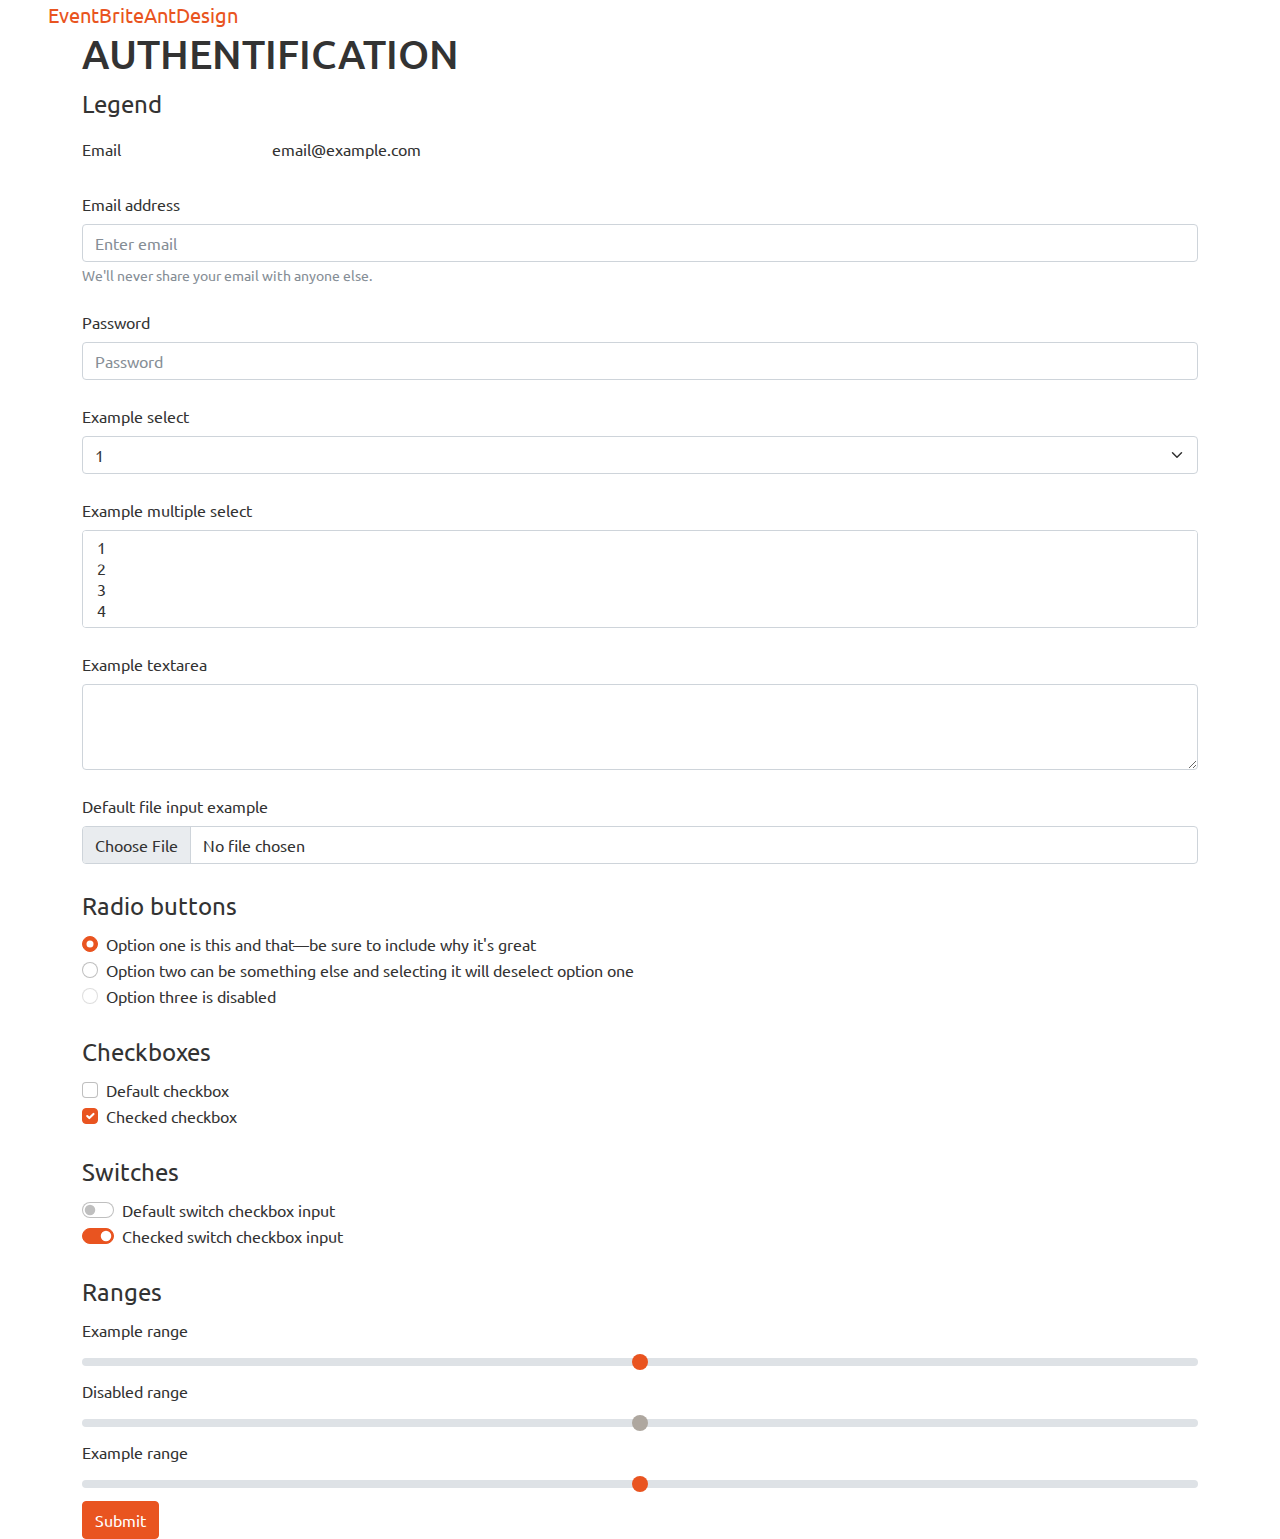
==== authentification_form.html @ 85c49096 "first commit" ====
<!DOCTYPE html>
<html>

<head>
  <meta charset="utf-8">
  <meta http-equiv="X-UA-Compatible" content="IE=edge">
  <title>AUTHENTIFICATION</title>
  <meta name="description" content="">
  <meta name="viewport" content="width=device-width, initial-scale=1">
  <link rel="stylesheet" href="bootstrap.css">
  <link rel="stylesheet" href="style.css">
  <!-- https://bootswatch.com/  theme united   https://bootswatch.com/united/ -->


</head>

<body>
  <a class="navbar-brand m-5" href="index.html">EventBriteAntDesign</a>
  <div class="container">
  <h1>AUTHENTIFICATION</h1>


<form>
  <fieldset>
    <legend>Legend</legend>
    <div class="form-group row">
      <label for="staticEmail" class="col-sm-2 col-form-label">Email</label>
      <div class="col-sm-10">
        <input type="text" readonly="" class="form-control-plaintext" id="staticEmail" value="email@example.com">
      </div>
    </div>
    <div class="form-group">
      <label for="exampleInputEmail1" class="form-label mt-4">Email address</label>
      <input type="email" class="form-control" id="exampleInputEmail1" aria-describedby="emailHelp"
        placeholder="Enter email">
      <small id="emailHelp" class="form-text text-muted">We'll never share your email with anyone else.</small>
    </div>
    <div class="form-group">
      <label for="exampleInputPassword1" class="form-label mt-4">Password</label>
      <input type="password" class="form-control" id="exampleInputPassword1" placeholder="Password">
    </div>
    <div class="form-group">
      <label for="exampleSelect1" class="form-label mt-4">Example select</label>
      <select class="form-select" id="exampleSelect1">
        <option>1</option>
        <option>2</option>
        <option>3</option>
        <option>4</option>
        <option>5</option>
      </select>
    </div>
    <div class="form-group">
      <label for="exampleSelect2" class="form-label mt-4">Example multiple select</label>
      <select multiple="" class="form-select" id="exampleSelect2" style="">
        <option>1</option>
        <option>2</option>
        <option>3</option>
        <option>4</option>
        <option>5</option>
      </select>
    </div>
    <div class="form-group">
      <label for="exampleTextarea" class="form-label mt-4">Example textarea</label>
      <textarea class="form-control" id="exampleTextarea" rows="3"></textarea>
    </div>
    <div class="form-group">
      <label for="formFile" class="form-label mt-4">Default file input example</label>
      <input class="form-control" type="file" id="formFile">
    </div>
    <fieldset class="form-group">
      <legend class="mt-4">Radio buttons</legend>
      <div class="form-check">
        <label class="form-check-label">
          <input type="radio" class="form-check-input" name="optionsRadios" id="optionsRadios1" value="option1"
            checked="">
          Option one is this and that—be sure to include why it's great
        </label>
      </div>
      <div class="form-check">
        <label class="form-check-label">
          <input type="radio" class="form-check-input" name="optionsRadios" id="optionsRadios2" value="option2">
          Option two can be something else and selecting it will deselect option one
        </label>
      </div>
      <div class="form-check disabled">
        <label class="form-check-label">
          <input type="radio" class="form-check-input" name="optionsRadios" id="optionsRadios3" value="option3"
            disabled="">
          Option three is disabled
        </label>
      </div>
    </fieldset>
    <fieldset class="form-group">
      <legend class="mt-4">Checkboxes</legend>
      <div class="form-check">
        <input class="form-check-input" type="checkbox" value="" id="flexCheckDefault">
        <label class="form-check-label" for="flexCheckDefault">
          Default checkbox
        </label>
      </div>
      <div class="form-check">
        <input class="form-check-input" type="checkbox" value="" id="flexCheckChecked" checked="">
        <label class="form-check-label" for="flexCheckChecked">
          Checked checkbox
        </label>
      </div>
    </fieldset>
    <fieldset>
      <legend class="mt-4">Switches</legend>
      <div class="form-check form-switch">
        <input class="form-check-input" type="checkbox" id="flexSwitchCheckDefault">
        <label class="form-check-label" for="flexSwitchCheckDefault">Default switch checkbox input</label>
      </div>
      <div class="form-check form-switch">
        <input class="form-check-input" type="checkbox" id="flexSwitchCheckChecked" checked="">
        <label class="form-check-label" for="flexSwitchCheckChecked">Checked switch checkbox input</label>
      </div>
    </fieldset>
    <fieldset class="form-group">
      <legend class="mt-4">Ranges</legend>
      <label for="customRange1" class="form-label">Example range</label>
      <input type="range" class="form-range" id="customRange1">
      <label for="disabledRange" class="form-label">Disabled range</label>
      <input type="range" class="form-range" id="disabledRange" disabled="">
      <label for="customRange3" class="form-label">Example range</label>
      <input type="range" class="form-range" min="0" max="5" step="0.5" id="customRange3">
    </fieldset>
    <button type="submit" class="btn btn-primary">Submit</button>
  </fieldset>
</form>

</div>




<script src="" async defer></script>
</body>

</html>
---- style.css ----
.footer {
  /* padding-top: 60px */
  bottom: 0px;
  /* width: 100%; */
  background: grey;
}

.justify-footer {
  display: flex;
  justify-content: space-evenly;
   
  
}

.lean-link{
  text-decoration: none ;
  color : black;
  text-shadow:  1px 1px 2px pink;;
}
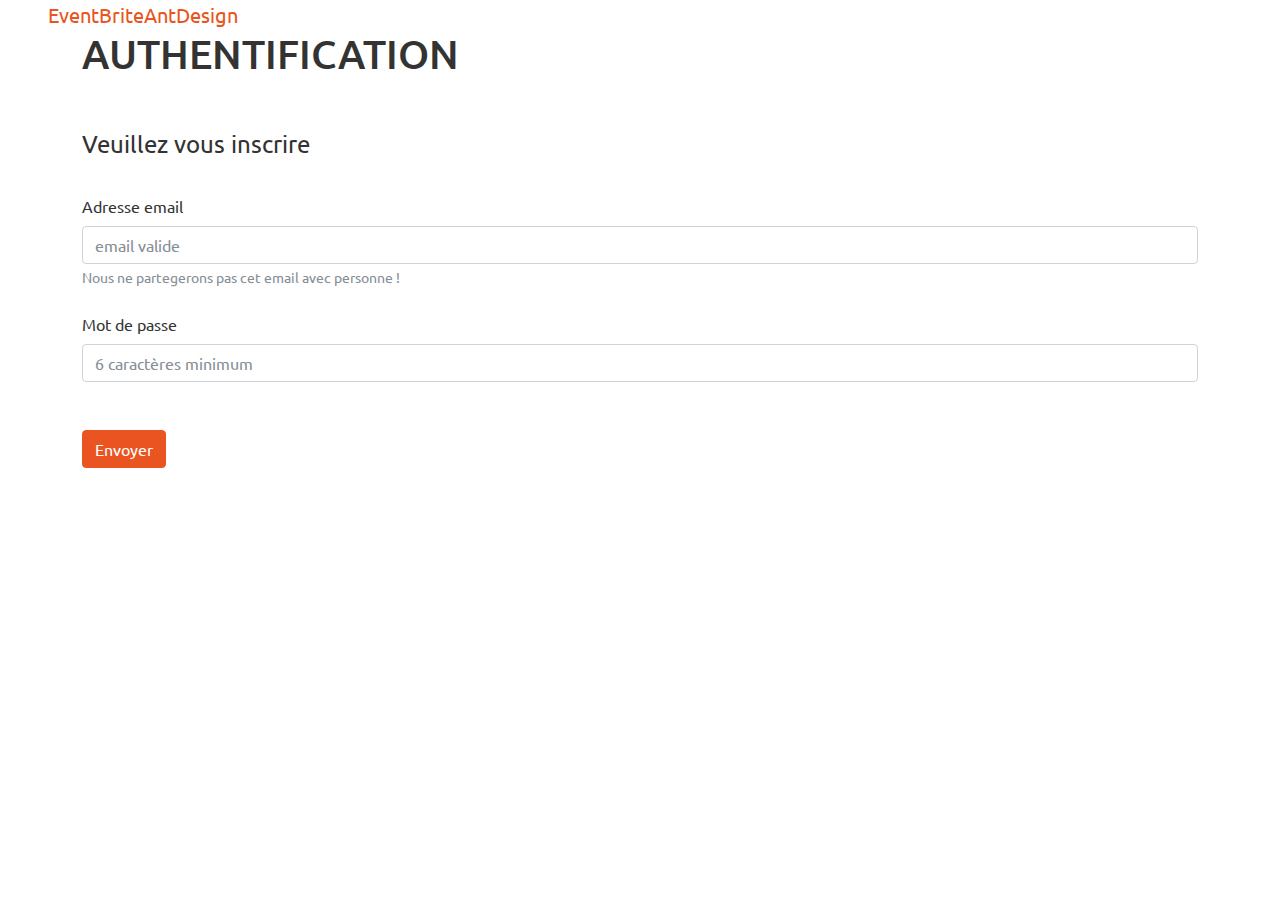
==== commit e0aed95b: "authentification and readme" ====
--- a/authentification_form.html
+++ b/authentification_form.html
@@ -18,120 +18,27 @@
   <a class="navbar-brand m-5" href="index.html">EventBriteAntDesign</a>
   <div class="container">
   <h1>AUTHENTIFICATION</h1>
-
-
-<form>
-  <fieldset>
-    <legend>Legend</legend>
-    <div class="form-group row">
-      <label for="staticEmail" class="col-sm-2 col-form-label">Email</label>
-      <div class="col-sm-10">
-        <input type="text" readonly="" class="form-control-plaintext" id="staticEmail" value="email@example.com">
+  <form class="mt-5">
+    <fieldset>
+      <legend>Veuillez vous inscrire</legend>
+      <div class="form-group row">
+      
       </div>
-    </div>
-    <div class="form-group">
-      <label for="exampleInputEmail1" class="form-label mt-4">Email address</label>
-      <input type="email" class="form-control" id="exampleInputEmail1" aria-describedby="emailHelp"
-        placeholder="Enter email">
-      <small id="emailHelp" class="form-text text-muted">We'll never share your email with anyone else.</small>
-    </div>
-    <div class="form-group">
-      <label for="exampleInputPassword1" class="form-label mt-4">Password</label>
-      <input type="password" class="form-control" id="exampleInputPassword1" placeholder="Password">
-    </div>
-    <div class="form-group">
-      <label for="exampleSelect1" class="form-label mt-4">Example select</label>
-      <select class="form-select" id="exampleSelect1">
-        <option>1</option>
-        <option>2</option>
-        <option>3</option>
-        <option>4</option>
-        <option>5</option>
-      </select>
-    </div>
-    <div class="form-group">
-      <label for="exampleSelect2" class="form-label mt-4">Example multiple select</label>
-      <select multiple="" class="form-select" id="exampleSelect2" style="">
-        <option>1</option>
-        <option>2</option>
-        <option>3</option>
-        <option>4</option>
-        <option>5</option>
-      </select>
-    </div>
-    <div class="form-group">
-      <label for="exampleTextarea" class="form-label mt-4">Example textarea</label>
-      <textarea class="form-control" id="exampleTextarea" rows="3"></textarea>
-    </div>
-    <div class="form-group">
-      <label for="formFile" class="form-label mt-4">Default file input example</label>
-      <input class="form-control" type="file" id="formFile">
-    </div>
-    <fieldset class="form-group">
-      <legend class="mt-4">Radio buttons</legend>
-      <div class="form-check">
-        <label class="form-check-label">
-          <input type="radio" class="form-check-input" name="optionsRadios" id="optionsRadios1" value="option1"
-            checked="">
-          Option one is this and that—be sure to include why it's great
-        </label>
+      <div class="form-group">
+        <label for="exampleInputEmail1" class="form-label mt-4">Adresse email</label>
+        <input type="email" class="form-control" id="exampleInputEmail1" aria-describedby="emailHelp"
+          placeholder="email valide">
+        <small id="emailHelp" class="form-text text-muted">Nous ne partegerons pas cet email avec personne !</small>
       </div>
-      <div class="form-check">
-        <label class="form-check-label">
-          <input type="radio" class="form-check-input" name="optionsRadios" id="optionsRadios2" value="option2">
-          Option two can be something else and selecting it will deselect option one
-        </label>
+      <div class="form-group">
+        <label for="exampleInputPassword1" class="form-label mt-4">Mot  de passe</label>
+        <input type="password" class="form-control" id="exampleInputPassword1" placeholder="6 caractères minimum">
       </div>
-      <div class="form-check disabled">
-        <label class="form-check-label">
-          <input type="radio" class="form-check-input" name="optionsRadios" id="optionsRadios3" value="option3"
-            disabled="">
-          Option three is disabled
-        </label>
-      </div>
+      
+      <button type="submit" class="btn btn-primary mt-5">Envoyer</button>
     </fieldset>
-    <fieldset class="form-group">
-      <legend class="mt-4">Checkboxes</legend>
-      <div class="form-check">
-        <input class="form-check-input" type="checkbox" value="" id="flexCheckDefault">
-        <label class="form-check-label" for="flexCheckDefault">
-          Default checkbox
-        </label>
-      </div>
-      <div class="form-check">
-        <input class="form-check-input" type="checkbox" value="" id="flexCheckChecked" checked="">
-        <label class="form-check-label" for="flexCheckChecked">
-          Checked checkbox
-        </label>
-      </div>
-    </fieldset>
-    <fieldset>
-      <legend class="mt-4">Switches</legend>
-      <div class="form-check form-switch">
-        <input class="form-check-input" type="checkbox" id="flexSwitchCheckDefault">
-        <label class="form-check-label" for="flexSwitchCheckDefault">Default switch checkbox input</label>
-      </div>
-      <div class="form-check form-switch">
-        <input class="form-check-input" type="checkbox" id="flexSwitchCheckChecked" checked="">
-        <label class="form-check-label" for="flexSwitchCheckChecked">Checked switch checkbox input</label>
-      </div>
-    </fieldset>
-    <fieldset class="form-group">
-      <legend class="mt-4">Ranges</legend>
-      <label for="customRange1" class="form-label">Example range</label>
-      <input type="range" class="form-range" id="customRange1">
-      <label for="disabledRange" class="form-label">Disabled range</label>
-      <input type="range" class="form-range" id="disabledRange" disabled="">
-      <label for="customRange3" class="form-label">Example range</label>
-      <input type="range" class="form-range" min="0" max="5" step="0.5" id="customRange3">
-    </fieldset>
-    <button type="submit" class="btn btn-primary">Submit</button>
-  </fieldset>
-</form>
-
+  </form>
 </div>
-
-
 
 
 <script src="" async defer></script>
